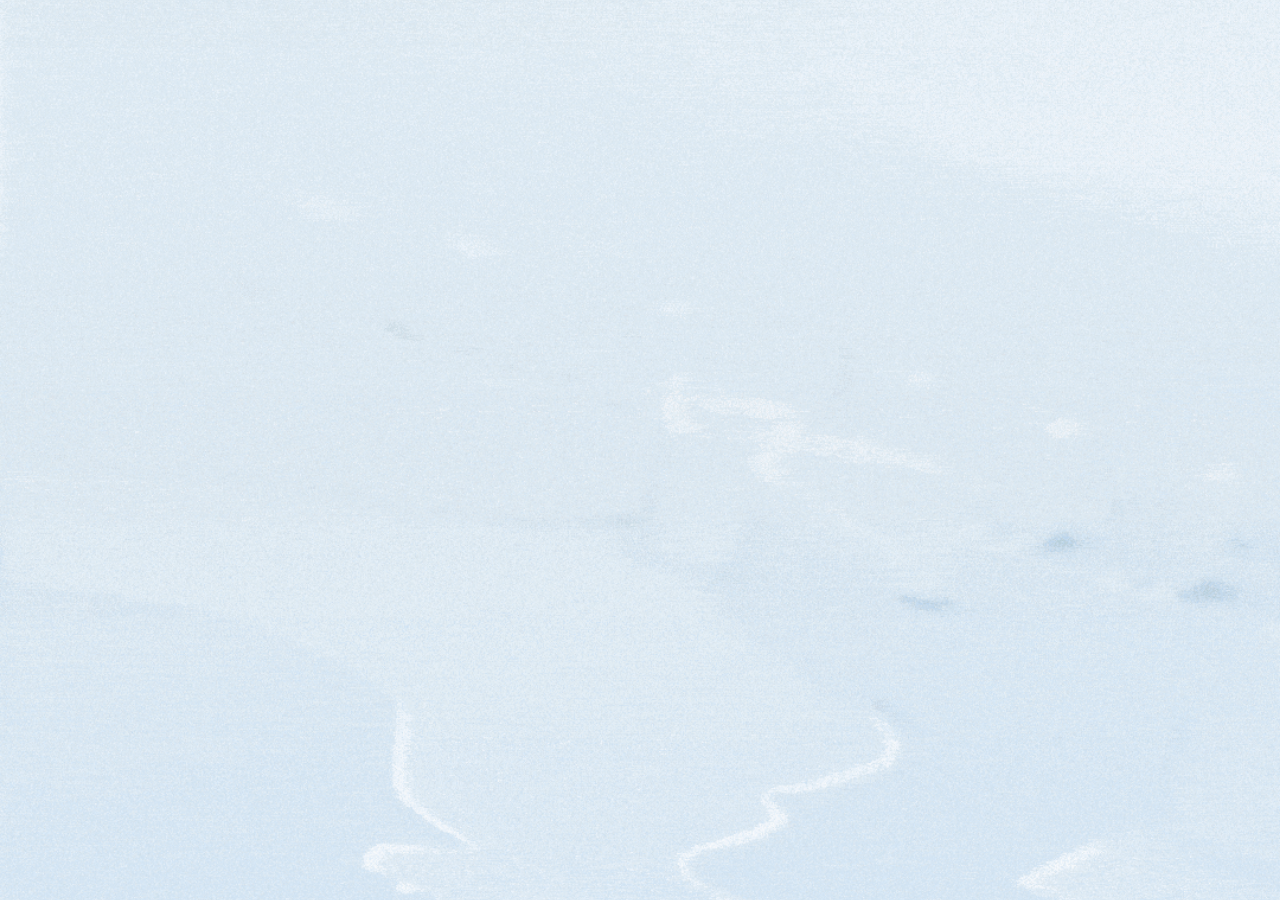
==== index.html @ f12b2bac "Add files via upload" ====
<!DOCTYPE html>
<html lang="en">
<head>
<meta property="og:title" content="Proposition Chicken">
<meta property="og:description" content="Order ahead, earn rewards, and skip the line.">
<meta property="og:image" content="https://menu-made.com/og-image.png">
<meta property="og:url" content="https://menu-made.com">
<meta property="og:type" content="website">

<meta name="twitter:card" content="summary_large_image">
<meta name="twitter:image" content="https://menu-made.com/og-image.png">
<meta charset="UTF-8">
<meta name="viewport" content="width=device-width, initial-scale=1.0">
<title>Proposition Chicken</title>

<link rel="stylesheet" href="app.css">
<script src="app.js"></script>

<style>
:root{
  --blue:#6f9faa;
  --spring:cubic-bezier(.22,1,.36,1);
}

html,body{
  margin:0;
  height:100%;
  overflow:hidden;
  background:#fff;
  font-family:-apple-system,BlinkMacSystemFont,"Segoe UI",Roboto;
}

/* SPLASH */
#splash{
  position:fixed;
  inset:0;
  z-index:999;
  background:#000;
  display:flex;
  align-items:center;
  justify-content:center;
  transition:opacity .7s ease, transform .7s ease;
}

#splash.fade{
  opacity:0;
  transform:scale(1.03);
}

.splash-gif{
  width:100%;
  height:100%;
  object-fit:cover;
}

/* APP (CENTERED) */
#app{
  width:100%;
  min-height:100vh;
  background:#fff;

  display:flex;
  justify-content:center;
  align-items:center;
}

.auth{
  width:100%;
  max-width:420px;
  padding:28px;
}

/* ROLLUP */
.stagger{
  opacity:0;
  transform:translateY(80px);
  transition:all 1s var(--spring);
}

body.show .stagger{
  opacity:1;
  transform:translateY(0);
}

.stagger:nth-child(1){transition-delay:.2s;}
.stagger:nth-child(2){transition-delay:.35s;}
.stagger:nth-child(3){transition-delay:.5s;}
.stagger:nth-child(4){transition-delay:.65s;}
.stagger:nth-child(5){transition-delay:.8s;}
.stagger:nth-child(6){transition-delay:1.05s;}

.logo{
  text-align:center;
  margin-bottom:80px;
}

.logo img{
  width:260px;
}

/* BUTTONS */
.btn{
  width:100%;
  padding:18px;
  border-radius:999px;
  font-weight:700;
  margin-top:16px;
  border:none;
  cursor:pointer;
}

.apple{background:#000;color:#fff;}
.primary{background:#6f9faa;color:#fff;}

.google{
  background:#fff;
  border:1px solid #888;
}

.link{
  text-align:center;
  margin:22px 0 12px;
  text-decoration:underline;
  cursor:pointer;
}

.row{
  display:flex;
  gap:14px;
}

.row .btn{flex:1;}

.terms{
  margin-top:30px;
}

.terms-error{
  color:red;
  display:none;
}
</style>
</head>

<body>

<!-- SPLASH -->
<div id="splash">
  <img src="PropChknVid.gif" class="splash-gif">
</div>

<!-- APP -->
<div id="app">
  <div class="auth">

    <div class="logo stagger">
      <img src="PropChkn.png">
    </div>

    <button class="btn apple stagger" onclick="go('rewards.html')"> Continue with Apple</button>
    <button class="btn google stagger" onclick="go('rewards.html')">Continue with Google</button>

    <div class="link stagger" onclick="go('guest.html')">Explore as Guest</div>

    <div class="row stagger">
      <button class="btn primary" onclick="go('rewards.html')">LOG IN</button>
      <button class="btn primary" onclick="go('rewards.html')">SIGN UP</button>
    </div>

    <div class="terms stagger">
      <input type="checkbox" id="agree"> I agree to Terms
      <div id="err" class="terms-error">please check terms</div>
    </div>

  </div>
</div>

<script>
const splash = document.getElementById('splash');

let splashDone = false;

/* ⏱ SPLASH */
setTimeout(()=>{
  splash.classList.add('fade');

  setTimeout(()=>{
    splash.style.display='none';
    document.body.style.overflow='auto';
    splashDone = true;

    setTimeout(()=>{
      document.body.classList.add('show');
    }, 120);

  }, 300);

}, 4000);

/* NAV */
function go(page){
  if(!splashDone) return;

  if(!agree.checked){
    err.style.display='block';
    return;
  }

  err.style.display='none';

  if(window.showLoader){
    showLoader(page, 1200);
  } else {
    location.href = page;
  }
}
</script>

</body>
</html>
---- app.css ----
#loader{
  position:fixed;
  inset:0;
  z-index:9999;
  display:flex;
  align-items:center;
  justify-content:center;
  opacity:0;
  pointer-events:none;
  transition:opacity .25s ease;
}

#loader{
  position:fixed;
  inset:0;
  z-index:1000;
  display:flex;
  align-items:center;
  justify-content:center;
  opacity:0;
  pointer-events:none;
  transition:opacity .25s ease;
}

#loader.active{
  opacity:1;
  pointer-events:auto;
}

.loader-inner{
  position:relative;
  width:120px;
  height:120px;
  background:var(--blue);
  border-radius:50%;
  display:flex;
  align-items:center;
  justify-content:center;
  box-shadow:
    inset 0 2px 26px #027,
    inset 0 -6px 24px #027;
}

.loader-logo{
  width:75px;
  height:75px;
  object-fit:contain;
  z-index:2;
  filter: drop-shadow(1px 1px 1px white);
}

.loader-ring{
  position:absolute;
  inset:-18px;
  border-radius:50%;
  border:6px solid transparent;
  border-top:6px solid #cf3e3e;
border-right:6px solid #cf3e3e;
  animation:spin 1s linear infinite;
}

@keyframes spin{
  from{transform:rotate(0deg);}
  to{transform:rotate(360deg);}
}

@keyframes popBounce{
  0%   { transform:scale(0.7); opacity:0; }
  60%  { transform:scale(1.08); opacity:1; }
  80%  { transform:scale(0.97); }
  100% { transform:scale(1); }
}

.loader-inner.pop{
  animation:popBounce 0.45s cubic-bezier(.34,1.56,.64,1);
}

/* NAV */
.nav{
  position:fixed;
  bottom:0;
  left:0;
  right:0;
  height:80px;
  background:#fff;
  border-top:1px solid #eee;
  display:flex;
  justify-content:space-around;
  align-items:center;
  z-index:999;
}

.nav-item{
  display:flex;
  flex-direction:column;
  align-items:center;
  font-size:11px;
  color:#8e8e93;
  cursor:pointer;
  flex:1;
}

.nav-item.active{
  color:#cf3e3e;
  font-weight:600;
}

.nav-icon{
  width:26px;
  height:26px;
  object-fit:contain;
  margin-bottom:4px;
  transition:transform .15s ease;
}

.nav-item:active .nav-icon{
  transform:scale(0.9);
}
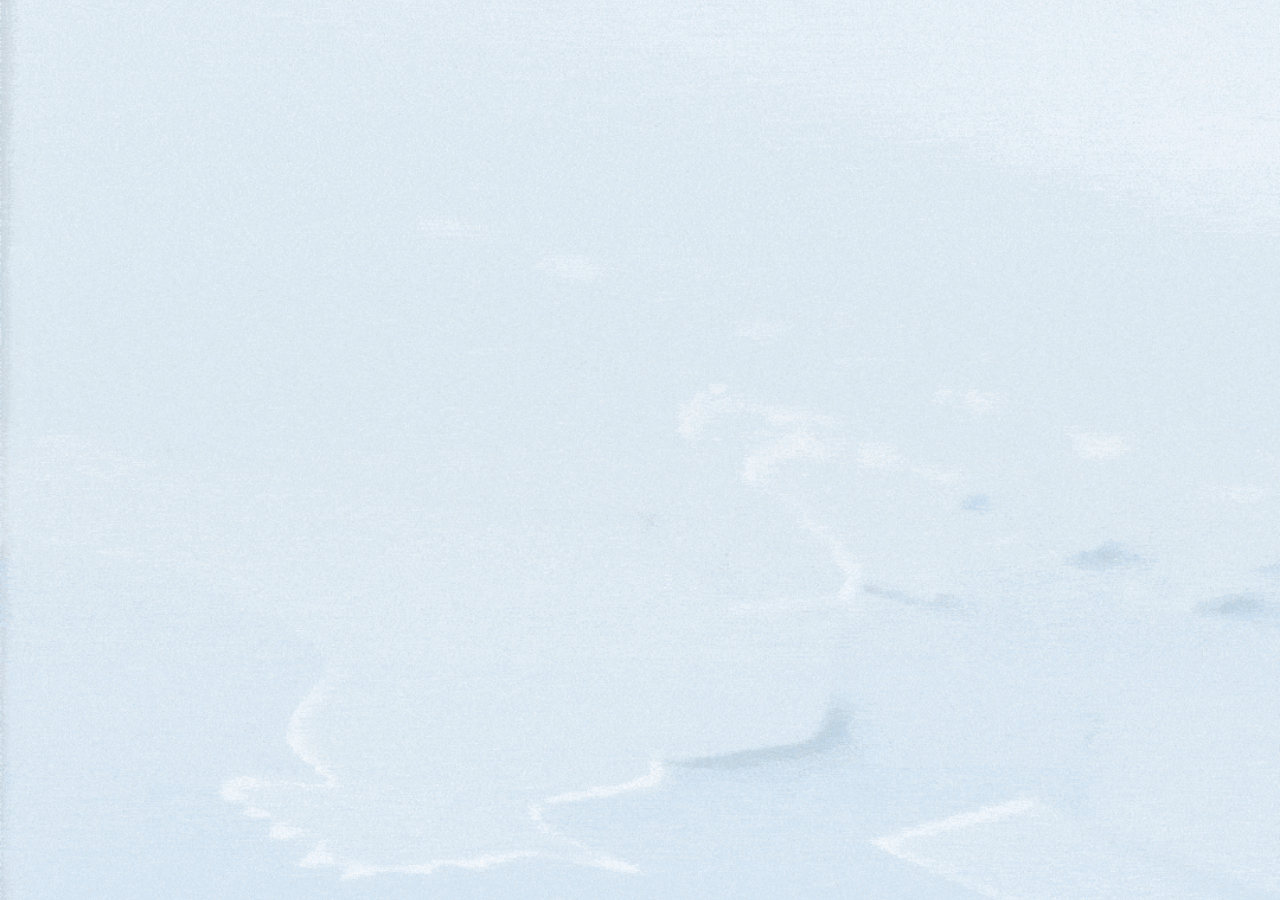
==== commit 6e9c9c8d: "Add files via upload" ====
--- a/index.html
+++ b/index.html
@@ -3,12 +3,13 @@
 <head>
 <meta property="og:title" content="Proposition Chicken">
 <meta property="og:description" content="Order ahead, earn rewards, and skip the line.">
-<meta property="og:image" content="https://menu-made.com/og-image.png">
-<meta property="og:url" content="https://menu-made.com">
+<meta property="og:image" content="https://jpbattaglia.github.io/PropChkn/og-image.png">
+<meta property="og:url" content="https://jpbattaglia.github.io/PropChkn/">
 <meta property="og:type" content="website">
 
 <meta name="twitter:card" content="summary_large_image">
-<meta name="twitter:image" content="https://menu-made.com/og-image.png">
+<meta name="twitter:image" content="https://jpbattaglia.github.io/PropChkn/og-image.png">
+
 <meta charset="UTF-8">
 <meta name="viewport" content="width=device-width, initial-scale=1.0">
 <title>Proposition Chicken</title>
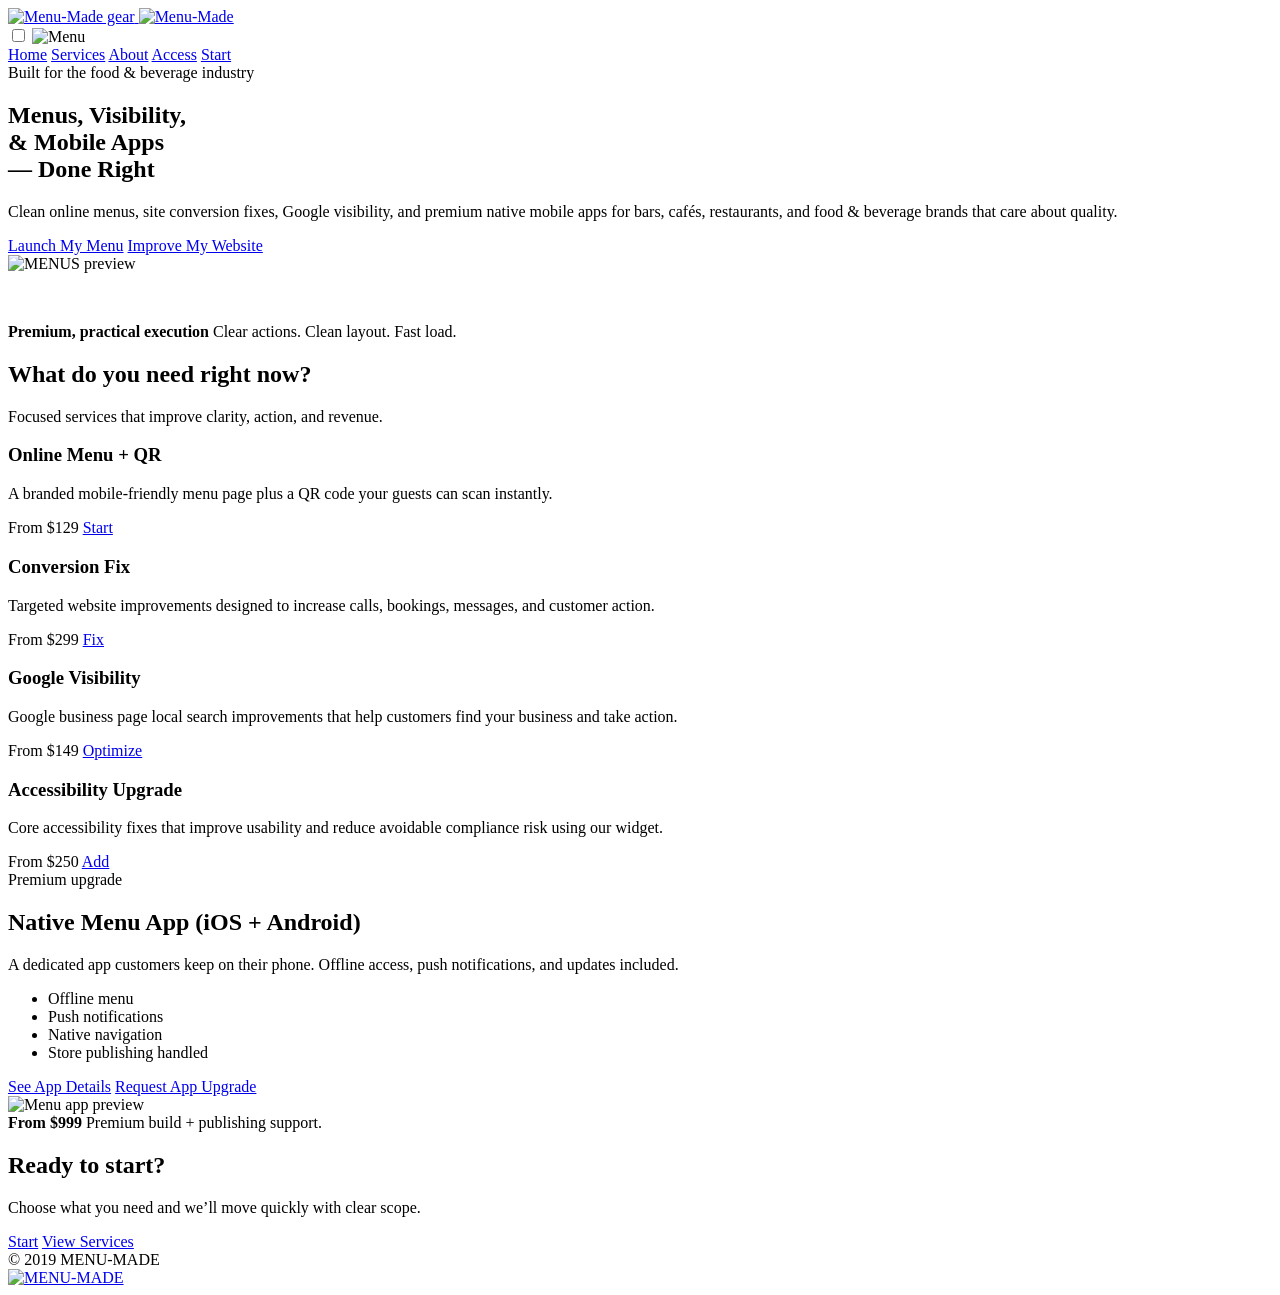
==== commit 234bf32e: "Add files via upload" ====
--- a/index.html
+++ b/index.html
@@ -1,221 +1,210 @@
 <!DOCTYPE html>
 <html lang="en">
 <head>
-<meta property="og:title" content="Proposition Chicken">
-<meta property="og:description" content="Order ahead, earn rewards, and skip the line.">
-<meta property="og:image" content="https://jpbattaglia.github.io/PropChkn/og-image.png">
-<meta property="og:url" content="https://jpbattaglia.github.io/PropChkn/">
-<meta property="og:type" content="website">
-
-<meta name="twitter:card" content="summary_large_image">
-<meta name="twitter:image" content="https://jpbattaglia.github.io/PropChkn/og-image.png">
-
-<meta charset="UTF-8">
-<meta name="viewport" content="width=device-width, initial-scale=1.0">
-<title>Proposition Chicken</title>
-
-<link rel="stylesheet" href="app.css">
-<script src="app.js"></script>
-
-<style>
-:root{
-  --blue:#6f9faa;
-  --spring:cubic-bezier(.22,1,.36,1);
-}
-
-html,body{
-  margin:0;
-  height:100%;
-  overflow:hidden;
-  background:#fff;
-  font-family:-apple-system,BlinkMacSystemFont,"Segoe UI",Roboto;
-}
-
-/* SPLASH */
-#splash{
-  position:fixed;
-  inset:0;
-  z-index:999;
-  background:#000;
-  display:flex;
-  align-items:center;
-  justify-content:center;
-  transition:opacity .7s ease, transform .7s ease;
-}
-
-#splash.fade{
-  opacity:0;
-  transform:scale(1.03);
-}
-
-.splash-gif{
-  width:100%;
-  height:100%;
-  object-fit:cover;
-}
-
-/* APP (CENTERED) */
-#app{
-  width:100%;
-  min-height:100vh;
-  background:#fff;
-
-  display:flex;
-  justify-content:center;
-  align-items:center;
-}
-
-.auth{
-  width:100%;
-  max-width:420px;
-  padding:28px;
-}
-
-/* ROLLUP */
-.stagger{
-  opacity:0;
-  transform:translateY(80px);
-  transition:all 1s var(--spring);
-}
-
-body.show .stagger{
-  opacity:1;
-  transform:translateY(0);
-}
-
-.stagger:nth-child(1){transition-delay:.2s;}
-.stagger:nth-child(2){transition-delay:.35s;}
-.stagger:nth-child(3){transition-delay:.5s;}
-.stagger:nth-child(4){transition-delay:.65s;}
-.stagger:nth-child(5){transition-delay:.8s;}
-.stagger:nth-child(6){transition-delay:1.05s;}
-
-.logo{
-  text-align:center;
-  margin-bottom:80px;
-}
-
-.logo img{
-  width:260px;
-}
-
-/* BUTTONS */
-.btn{
-  width:100%;
-  padding:18px;
-  border-radius:999px;
-  font-weight:700;
-  margin-top:16px;
-  border:none;
-  cursor:pointer;
-}
-
-.apple{background:#000;color:#fff;}
-.primary{background:#6f9faa;color:#fff;}
-
-.google{
-  background:#fff;
-  border:1px solid #888;
-}
-
-.link{
-  text-align:center;
-  margin:22px 0 12px;
-  text-decoration:underline;
-  cursor:pointer;
-}
-
-.row{
-  display:flex;
-  gap:14px;
-}
-
-.row .btn{flex:1;}
-
-.terms{
-  margin-top:30px;
-}
-
-.terms-error{
-  color:red;
-  display:none;
-}
-</style>
+  <meta charset="utf-8">
+  <meta name="viewport" content="width=device-width, initial-scale=1">
+  <title>MENU-MADE — Premium Digital Presence for Food & Beverage</title>
+  <meta name="description" content="Premium menus, visibility, and mobile apps for food & beverage businesses.">
+
+  <link rel="preconnect" href="https://fonts.googleapis.com">
+  <link rel="preconnect" href="https://fonts.gstatic.com" crossorigin>
+  <link href="https://fonts.googleapis.com/css2?family=Philosopher:wght@400;700&family=Aldrich&display=swap" rel="stylesheet">
+  
+  <link rel="icon" type="image/png" href="MENU=.png">
+  <link rel="shortcut icon" href="MENU=.png">
+  <link rel="apple-touch-icon" href="MENU=.png">
+
+  <link rel="stylesheet" href="main.css">
 </head>
 
 <body>
 
-<!-- SPLASH -->
-<div id="splash">
-  <img src="PropChknVid.gif" class="splash-gif">
-</div>
-
-<!-- APP -->
-<div id="app">
-  <div class="auth">
-
-    <div class="logo stagger">
-      <img src="PropChkn.png">
-    </div>
-
-    <button class="btn apple stagger" onclick="go('rewards.html')"> Continue with Apple</button>
-    <button class="btn google stagger" onclick="go('rewards.html')">Continue with Google</button>
-
-    <div class="link stagger" onclick="go('guest.html')">Explore as Guest</div>
-
-    <div class="row stagger">
-      <button class="btn primary" onclick="go('rewards.html')">LOG IN</button>
-      <button class="btn primary" onclick="go('rewards.html')">SIGN UP</button>
-    </div>
-
-    <div class="terms stagger">
-      <input type="checkbox" id="agree"> I agree to Terms
-      <div id="err" class="terms-error">please check terms</div>
-    </div>
-
-  </div>
-</div>
-
+<header class="header">
+  <div class="container header-inner">
+
+    <div class="brand">
+      <a class="gear-link" href="index.html" aria-label="Home">
+        <img src="MENU=.png" class="brand-mark" alt="Menu-Made gear">
+      </a>
+
+      <a class="word-link" href="about.html" aria-label="About">
+        <img src="MENU1.png" class="brand-word" alt="Menu-Made">
+      </a>
+    </div>
+
+    <input class="nav-toggle" type="checkbox" id="navToggle" aria-label="Toggle menu">
+
+    <label class="gear-burger" for="navToggle" aria-label="Open menu" role="button">
+      <img src="MENU=.png" alt="Menu">
+    </label>
+
+    <nav class="nav" aria-label="Primary">
+      <a class="active" href="index.html">Home</a>
+      <a href="services.html">Services</a>
+      <a href="about.html">About</a>
+      <a href="accessability.html">Access</a>
+      <a class="nav-cta" href="contact.html">Start</a>
+    </nav>
+
+  </div>
+</header>
+
+<section class="hero">
+  <div class="container hero-grid">
+
+    <div class="hero-copy">
+      <span class="pill">Built for the food &amp; beverage industry</span>
+      <h1>Menus, Visibility,<br>& Mobile Apps <br>— Done Right</h1>
+      <p>
+        Clean online menus, site conversion fixes, Google visibility,
+        and premium native mobile apps for bars, cafés, restaurants,
+        and food &amp; beverage brands that care about quality.
+      </p>
+
+      <div class="hero-actions">
+        <a class="btn primary" href="contact.html?service=menu">Launch My Menu</a>
+        <a class="btn ghost" href="contact.html?service=conversion">Improve My Website</a>
+      </div>
+    </div>
+
+    <div class="hero-visual">
+      <div class="media-frame">
+        <img style="margin-bottom: 50px;" src="CTAmenus.png" alt="MENUS preview" class="hero-image">
+        <div class="media-overlay">
+          <strong>Premium, practical execution</strong>
+          <span>Clear actions. Clean layout. Fast load.</span>
+        </div>
+      </div>
+    </div>
+
+  </div>
+</section>
+
+<section class="section section-image" aria-label="Services">
+  <div class="container">
+
+    <header class="section-head">
+      <h2>What do you need right now?</h2>
+      <p>Focused services that improve clarity, action, and revenue.</p>
+    </header>
+
+    <div class="cards">
+      <article class="service-card">
+        <h3>Online Menu + QR</h3>
+        <p>A branded mobile-friendly menu page plus a QR code your guests can scan instantly.</p>
+        <div class="service-bottom">
+          <span class="price">From $129</span>
+          <a class="cta-pill" href="contact.html?service=menu">Start</a>
+        </div>
+      </article>
+
+      <article class="service-card">
+        <h3>Conversion Fix</h3>
+        <p>Targeted website improvements designed to increase calls, bookings, messages, and customer action.</p>
+        <div class="service-bottom">
+          <span class="price">From $299</span>
+          <a class="cta-pill" href="contact.html?service=conversion">Fix</a>
+        </div>
+      </article>
+
+      <article class="service-card">
+        <h3>Google Visibility</h3>
+        <p>Google business page local search improvements that help customers find your business and take action.</p>
+        <div class="service-bottom">
+          <span class="price">From $149</span>
+          <a class="cta-pill" href="contact.html?service=google">Optimize</a>
+        </div>
+      </article>
+
+      <article class="service-card">
+        <h3>Accessibility Upgrade</h3>
+        <p>Core accessibility fixes that improve usability and reduce avoidable compliance risk using our widget.</p>
+        <div class="service-bottom">
+          <span class="price">From $250</span>
+          <a class="cta-pill" href="contact.html?service=google">Add</a>
+        </div>
+      </article>
+    </div>
+
+  </div>
+</section>
+
+<section class="section premium" id="premium">
+  <div class="container premium-grid">
+
+    <div class="premium-copy">
+      <span class="pill gold">Premium upgrade</span>
+      <h2>Native Menu App (iOS + Android)</h2>
+      <p>
+        A dedicated app customers keep on their phone.
+        Offline access, push notifications, and updates included.
+      </p>
+
+      <ul class="bullets">
+        <li>Offline menu</li>
+        <li>Push notifications</li>
+        <li>Native navigation</li>
+        <li>Store publishing handled</li>
+      </ul>
+
+      <div class="premium-actions hero-actions">
+        <a class="btn primary" href="services.html#app">See App Details</a>
+        <a class="btn ghost" href="contact.html?service=app">Request App Upgrade</a>
+      </div>
+    </div>
+
+    <div class="premium-media">
+      <div class="media-frame premium-frame">
+        <div class="portrait-stage">
+          <img src="MenuApp.png" alt="Menu app preview" class="premium-image">
+        </div>
+        <div class="media-overlay">
+          <strong>From $999</strong>
+          <span>Premium build + publishing support.</span>
+        </div>
+      </div>
+    </div>
+
+  </div>
+</section>
+
+<section class="section section-image" aria-label="Call to action">
+  <div class="container cta">
+    <div>
+      <h2>Ready to start?</h2>
+      <p>Choose what you need and we’ll move quickly with clear scope.</p>
+    </div>
+
+    <div class="cta-actions">
+      <a class="btn primary" href="contact.html">Start</a>
+      <a class="btn ghost" href="services.html">View Services</a>
+    </div>
+  </div>
+</section>
+
+<footer class="footer">
+  <div class="container footer-inner">
+    <div class="footer-copy">© 2019 MENU-MADE</div>
+
+    <a class="footer-logo" href="index.html">
+      <img src="MENU1.png" alt="MENU-MADE">
+    </a>
+  </div>
+</footer>
+
+<!-- ✅ PARALLAX (THIS PAGE ONLY — WORKING) -->
 <script>
-const splash = document.getElementById('splash');
-
-let splashDone = false;
-
-/* ⏱ SPLASH */
-setTimeout(()=>{
-  splash.classList.add('fade');
-
-  setTimeout(()=>{
-    splash.style.display='none';
-    document.body.style.overflow='auto';
-    splashDone = true;
-
-    setTimeout(()=>{
-      document.body.classList.add('show');
-    }, 120);
-
-  }, 300);
-
-}, 4000);
-
-/* NAV */
-function go(page){
-  if(!splashDone) return;
-
-  if(!agree.checked){
-    err.style.display='block';
-    return;
-  }
-
-  err.style.display='none';
-
-  if(window.showLoader){
-    showLoader(page, 1200);
-  } else {
-    location.href = page;
-  }
-}
+window.addEventListener('scroll', () => {
+  document.querySelectorAll('.section-image').forEach(section => {
+    const rect = section.getBoundingClientRect();
+    const offset = rect.top * -0.2;
+    section.style.backgroundPosition = `center calc(50% + ${offset}px)`;
+  });
+});
 </script>
+
+<link rel="stylesheet" href="mm-a11y-widget.css">
+<script src="mm-a11y-widget.js" defer></script>
 
 </body>
 </html>
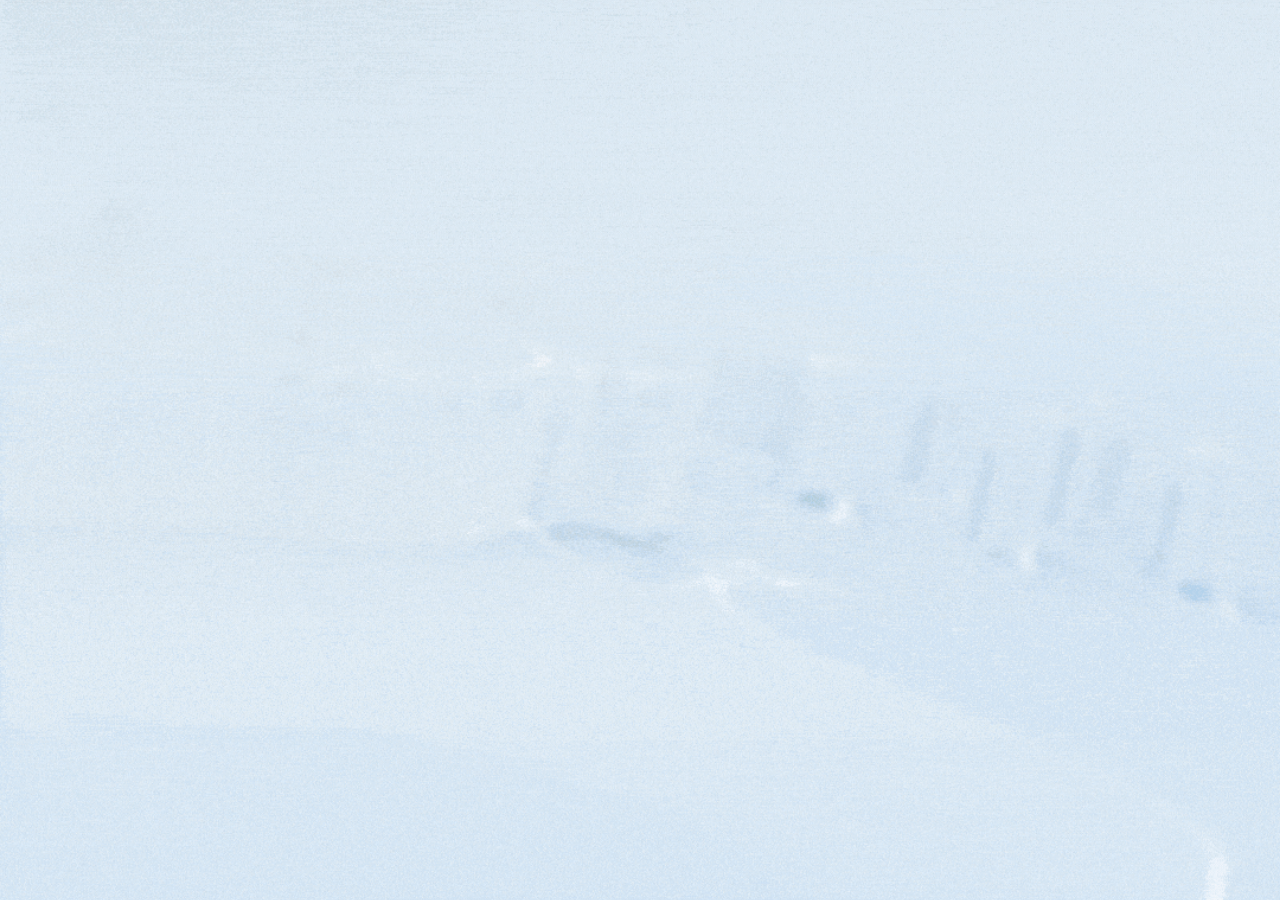
==== commit 30ff3fb6: "Add files via upload" ====
--- a/index.html
+++ b/index.html
@@ -1,210 +1,221 @@
 <!DOCTYPE html>
 <html lang="en">
 <head>
-  <meta charset="utf-8">
-  <meta name="viewport" content="width=device-width, initial-scale=1">
-  <title>MENU-MADE — Premium Digital Presence for Food & Beverage</title>
-  <meta name="description" content="Premium menus, visibility, and mobile apps for food & beverage businesses.">
-
-  <link rel="preconnect" href="https://fonts.googleapis.com">
-  <link rel="preconnect" href="https://fonts.gstatic.com" crossorigin>
-  <link href="https://fonts.googleapis.com/css2?family=Philosopher:wght@400;700&family=Aldrich&display=swap" rel="stylesheet">
-  
-  <link rel="icon" type="image/png" href="MENU=.png">
-  <link rel="shortcut icon" href="MENU=.png">
-  <link rel="apple-touch-icon" href="MENU=.png">
-
-  <link rel="stylesheet" href="main.css">
+<meta property="og:title" content="Proposition Chicken">
+<meta property="og:description" content="Order ahead, earn rewards, and skip the line.">
+<meta property="og:image" content="https://jpbattaglia.github.io/PropChkn/og-image.png">
+<meta property="og:url" content="https://jpbattaglia.github.io/PropChkn/">
+<meta property="og:type" content="website">
+
+<meta name="twitter:card" content="summary_large_image">
+<meta name="twitter:image" content="https://jpbattaglia.github.io/PropChkn/og-image.png">
+
+<meta charset="UTF-8">
+<meta name="viewport" content="width=device-width, initial-scale=1.0">
+<title>Proposition Chicken</title>
+
+<link rel="stylesheet" href="app.css">
+<script src="app.js"></script>
+
+<style>
+:root{
+  --blue:#6f9faa;
+  --spring:cubic-bezier(.22,1,.36,1);
+}
+
+html,body{
+  margin:0;
+  height:100%;
+  overflow:hidden;
+  background:#fff;
+  font-family:-apple-system,BlinkMacSystemFont,"Segoe UI",Roboto;
+}
+
+/* SPLASH */
+#splash{
+  position:fixed;
+  inset:0;
+  z-index:999;
+  background:#000;
+  display:flex;
+  align-items:center;
+  justify-content:center;
+  transition:opacity .7s ease, transform .7s ease;
+}
+
+#splash.fade{
+  opacity:0;
+  transform:scale(1.03);
+}
+
+.splash-gif{
+  width:100%;
+  height:100%;
+  object-fit:cover;
+}
+
+/* APP (CENTERED) */
+#app{
+  width:100%;
+  min-height:100vh;
+  background:#fff;
+
+  display:flex;
+  justify-content:center;
+  align-items:center;
+}
+
+.auth{
+  width:100%;
+  max-width:420px;
+  padding:28px;
+}
+
+/* ROLLUP */
+.stagger{
+  opacity:0;
+  transform:translateY(80px);
+  transition:all 1s var(--spring);
+}
+
+body.show .stagger{
+  opacity:1;
+  transform:translateY(0);
+}
+
+.stagger:nth-child(1){transition-delay:.2s;}
+.stagger:nth-child(2){transition-delay:.35s;}
+.stagger:nth-child(3){transition-delay:.5s;}
+.stagger:nth-child(4){transition-delay:.65s;}
+.stagger:nth-child(5){transition-delay:.8s;}
+.stagger:nth-child(6){transition-delay:1.05s;}
+
+.logo{
+  text-align:center;
+  margin-bottom:80px;
+}
+
+.logo img{
+  width:260px;
+}
+
+/* BUTTONS */
+.btn{
+  width:100%;
+  padding:18px;
+  border-radius:999px;
+  font-weight:700;
+  margin-top:16px;
+  border:none;
+  cursor:pointer;
+}
+
+.apple{background:#000;color:#fff;}
+.primary{background:#6f9faa;color:#fff;}
+
+.google{
+  background:#fff;
+  border:1px solid #888;
+}
+
+.link{
+  text-align:center;
+  margin:22px 0 12px;
+  text-decoration:underline;
+  cursor:pointer;
+}
+
+.row{
+  display:flex;
+  gap:14px;
+}
+
+.row .btn{flex:1;}
+
+.terms{
+  margin-top:30px;
+}
+
+.terms-error{
+  color:red;
+  display:none;
+}
+</style>
 </head>
 
 <body>
 
-<header class="header">
-  <div class="container header-inner">
-
-    <div class="brand">
-      <a class="gear-link" href="index.html" aria-label="Home">
-        <img src="MENU=.png" class="brand-mark" alt="Menu-Made gear">
-      </a>
-
-      <a class="word-link" href="about.html" aria-label="About">
-        <img src="MENU1.png" class="brand-word" alt="Menu-Made">
-      </a>
+<!-- SPLASH -->
+<div id="splash">
+  <img src="PropChknVid.gif" class="splash-gif">
+</div>
+
+<!-- APP -->
+<div id="app">
+  <div class="auth">
+
+    <div class="logo stagger">
+      <img src="PropChkn.png">
     </div>
 
-    <input class="nav-toggle" type="checkbox" id="navToggle" aria-label="Toggle menu">
-
-    <label class="gear-burger" for="navToggle" aria-label="Open menu" role="button">
-      <img src="MENU=.png" alt="Menu">
-    </label>
-
-    <nav class="nav" aria-label="Primary">
-      <a class="active" href="index.html">Home</a>
-      <a href="services.html">Services</a>
-      <a href="about.html">About</a>
-      <a href="accessability.html">Access</a>
-      <a class="nav-cta" href="contact.html">Start</a>
-    </nav>
+    <button class="btn apple stagger" onclick="go('rewards.html')"> Continue with Apple</button>
+    <button class="btn google stagger" onclick="go('rewards.html')">Continue with Google</button>
+
+    <div class="link stagger" onclick="go('guest.html')">Explore as Guest</div>
+
+    <div class="row stagger">
+      <button class="btn primary" onclick="go('rewards.html')">LOG IN</button>
+      <button class="btn primary" onclick="go('rewards.html')">SIGN UP</button>
+    </div>
+
+    <div class="terms stagger">
+      <input type="checkbox" id="agree"> I agree to Terms
+      <div id="err" class="terms-error">please check terms</div>
+    </div>
 
   </div>
-</header>
-
-<section class="hero">
-  <div class="container hero-grid">
-
-    <div class="hero-copy">
-      <span class="pill">Built for the food &amp; beverage industry</span>
-      <h1>Menus, Visibility,<br>& Mobile Apps <br>— Done Right</h1>
-      <p>
-        Clean online menus, site conversion fixes, Google visibility,
-        and premium native mobile apps for bars, cafés, restaurants,
-        and food &amp; beverage brands that care about quality.
-      </p>
-
-      <div class="hero-actions">
-        <a class="btn primary" href="contact.html?service=menu">Launch My Menu</a>
-        <a class="btn ghost" href="contact.html?service=conversion">Improve My Website</a>
-      </div>
-    </div>
-
-    <div class="hero-visual">
-      <div class="media-frame">
-        <img style="margin-bottom: 50px;" src="CTAmenus.png" alt="MENUS preview" class="hero-image">
-        <div class="media-overlay">
-          <strong>Premium, practical execution</strong>
-          <span>Clear actions. Clean layout. Fast load.</span>
-        </div>
-      </div>
-    </div>
-
-  </div>
-</section>
-
-<section class="section section-image" aria-label="Services">
-  <div class="container">
-
-    <header class="section-head">
-      <h2>What do you need right now?</h2>
-      <p>Focused services that improve clarity, action, and revenue.</p>
-    </header>
-
-    <div class="cards">
-      <article class="service-card">
-        <h3>Online Menu + QR</h3>
-        <p>A branded mobile-friendly menu page plus a QR code your guests can scan instantly.</p>
-        <div class="service-bottom">
-          <span class="price">From $129</span>
-          <a class="cta-pill" href="contact.html?service=menu">Start</a>
-        </div>
-      </article>
-
-      <article class="service-card">
-        <h3>Conversion Fix</h3>
-        <p>Targeted website improvements designed to increase calls, bookings, messages, and customer action.</p>
-        <div class="service-bottom">
-          <span class="price">From $299</span>
-          <a class="cta-pill" href="contact.html?service=conversion">Fix</a>
-        </div>
-      </article>
-
-      <article class="service-card">
-        <h3>Google Visibility</h3>
-        <p>Google business page local search improvements that help customers find your business and take action.</p>
-        <div class="service-bottom">
-          <span class="price">From $149</span>
-          <a class="cta-pill" href="contact.html?service=google">Optimize</a>
-        </div>
-      </article>
-
-      <article class="service-card">
-        <h3>Accessibility Upgrade</h3>
-        <p>Core accessibility fixes that improve usability and reduce avoidable compliance risk using our widget.</p>
-        <div class="service-bottom">
-          <span class="price">From $250</span>
-          <a class="cta-pill" href="contact.html?service=google">Add</a>
-        </div>
-      </article>
-    </div>
-
-  </div>
-</section>
-
-<section class="section premium" id="premium">
-  <div class="container premium-grid">
-
-    <div class="premium-copy">
-      <span class="pill gold">Premium upgrade</span>
-      <h2>Native Menu App (iOS + Android)</h2>
-      <p>
-        A dedicated app customers keep on their phone.
-        Offline access, push notifications, and updates included.
-      </p>
-
-      <ul class="bullets">
-        <li>Offline menu</li>
-        <li>Push notifications</li>
-        <li>Native navigation</li>
-        <li>Store publishing handled</li>
-      </ul>
-
-      <div class="premium-actions hero-actions">
-        <a class="btn primary" href="services.html#app">See App Details</a>
-        <a class="btn ghost" href="contact.html?service=app">Request App Upgrade</a>
-      </div>
-    </div>
-
-    <div class="premium-media">
-      <div class="media-frame premium-frame">
-        <div class="portrait-stage">
-          <img src="MenuApp.png" alt="Menu app preview" class="premium-image">
-        </div>
-        <div class="media-overlay">
-          <strong>From $999</strong>
-          <span>Premium build + publishing support.</span>
-        </div>
-      </div>
-    </div>
-
-  </div>
-</section>
-
-<section class="section section-image" aria-label="Call to action">
-  <div class="container cta">
-    <div>
-      <h2>Ready to start?</h2>
-      <p>Choose what you need and we’ll move quickly with clear scope.</p>
-    </div>
-
-    <div class="cta-actions">
-      <a class="btn primary" href="contact.html">Start</a>
-      <a class="btn ghost" href="services.html">View Services</a>
-    </div>
-  </div>
-</section>
-
-<footer class="footer">
-  <div class="container footer-inner">
-    <div class="footer-copy">© 2019 MENU-MADE</div>
-
-    <a class="footer-logo" href="index.html">
-      <img src="MENU1.png" alt="MENU-MADE">
-    </a>
-  </div>
-</footer>
-
-<!-- ✅ PARALLAX (THIS PAGE ONLY — WORKING) -->
+</div>
+
 <script>
-window.addEventListener('scroll', () => {
-  document.querySelectorAll('.section-image').forEach(section => {
-    const rect = section.getBoundingClientRect();
-    const offset = rect.top * -0.2;
-    section.style.backgroundPosition = `center calc(50% + ${offset}px)`;
-  });
-});
+const splash = document.getElementById('splash');
+
+let splashDone = false;
+
+/* ⏱ SPLASH */
+setTimeout(()=>{
+  splash.classList.add('fade');
+
+  setTimeout(()=>{
+    splash.style.display='none';
+    document.body.style.overflow='auto';
+    splashDone = true;
+
+    setTimeout(()=>{
+      document.body.classList.add('show');
+    }, 120);
+
+  }, 300);
+
+}, 4000);
+
+/* NAV */
+function go(page){
+  if(!splashDone) return;
+
+  if(!agree.checked){
+    err.style.display='block';
+    return;
+  }
+
+  err.style.display='none';
+
+  if(window.showLoader){
+    showLoader(page, 1200);
+  } else {
+    location.href = page;
+  }
+}
 </script>
-
-<link rel="stylesheet" href="mm-a11y-widget.css">
-<script src="mm-a11y-widget.js" defer></script>
 
 </body>
 </html>
--- a/app.css
+++ b/app.css
@@ -0,0 +1,170 @@
+#loader{
+  position:fixed;
+  inset:0;
+  z-index:9999;
+  display:flex;
+  align-items:center;
+  justify-content:center;
+  opacity:0;
+  pointer-events:none;
+  transition:opacity .25s ease;
+}
+
+#loader{
+  position:fixed;
+  inset:0;
+  z-index:1000;
+  display:flex;
+  align-items:center;
+  justify-content:center;
+  opacity:0;
+  pointer-events:none;
+  transition:opacity .25s ease;
+}
+
+#loader.active{
+  opacity:1;
+  pointer-events:auto;
+}
+
+.loader-inner{
+  position:relative;
+  width:120px;
+  height:120px;
+  background:var(--blue);
+  border-radius:50%;
+  display:flex;
+  align-items:center;
+  justify-content:center;
+  box-shadow:
+    inset 0 2px 26px #027,
+    inset 0 -6px 24px #027;
+}
+
+.loader-logo{
+  width:75px;
+  height:75px;
+  object-fit:contain;
+  z-index:2;
+  filter: drop-shadow(1px 1px 1px white);
+}
+
+.loader-ring{
+  position:absolute;
+  inset:-18px;
+  border-radius:50%;
+  border:6px solid transparent;
+  border-top:6px solid #cf3e3e;
+border-right:6px solid #cf3e3e;
+  animation:spin 1s linear infinite;
+}
+
+@keyframes spin{
+  from{transform:rotate(0deg);}
+  to{transform:rotate(360deg);}
+}
+
+@keyframes popBounce{
+  0%   { transform:scale(0.7); opacity:0; }
+  60%  { transform:scale(1.08); opacity:1; }
+  80%  { transform:scale(0.97); }
+  100% { transform:scale(1); }
+}
+
+.loader-inner.pop{
+  animation:popBounce 0.45s cubic-bezier(.34,1.56,.64,1);
+}
+
+/* NAV */
+.nav{
+  position:fixed;
+  bottom:0;
+  left:0;
+  right:0;
+  height:80px;
+  background:#fff;
+  border-top:1px solid #eee;
+  display:flex;
+  justify-content:space-around;
+  align-items:center;
+  z-index:999;
+}
+
+.nav-item{
+  display:flex;
+  flex-direction:column;
+  align-items:center;
+  font-size:11px;
+  color:#8e8e93;
+  cursor:pointer;
+  flex:1;
+}
+
+.nav-item.active{
+  color:#cf3e3e;
+  font-weight:600;
+}
+
+.nav-icon{
+  width:26px;
+  height:26px;
+  object-fit:contain;
+  margin-bottom:4px;
+  transition:transform .15s ease;
+}
+
+.nav-item:active .nav-icon{
+  transform:scale(0.9);
+}
+
+/* LOADER WRAPPER */
+#loader{
+  position:fixed;
+  inset:0;
+  display:flex;
+  align-items:center;
+  justify-content:center;
+  pointer-events:none;
+  z-index:9999;
+}
+
+/* BACKDROP (DIM + BLUR) */
+.loader-backdrop{
+  position:absolute;
+  inset:0;
+
+  background:rgba(0,0,0,0.55);
+
+  backdrop-filter: blur(10px);
+  -webkit-backdrop-filter: blur(10px);
+
+  opacity:0;
+  transition:opacity .25s ease;
+}
+
+/* ACTIVE STATE */
+#loader.active{
+  pointer-events:auto;
+}
+
+#loader.active .loader-backdrop{
+  opacity:1;
+}
+
+/* INNER (LOADER CONTENT) */
+.loader-inner{
+  position:relative;
+  z-index:2;
+
+  transform:scale(.9);
+  opacity:0;
+
+  transition:
+    transform .25s ease,
+    opacity .2s ease;
+}
+
+.loader-inner.pop{
+  transform:scale(1);
+  opacity:1;
+}
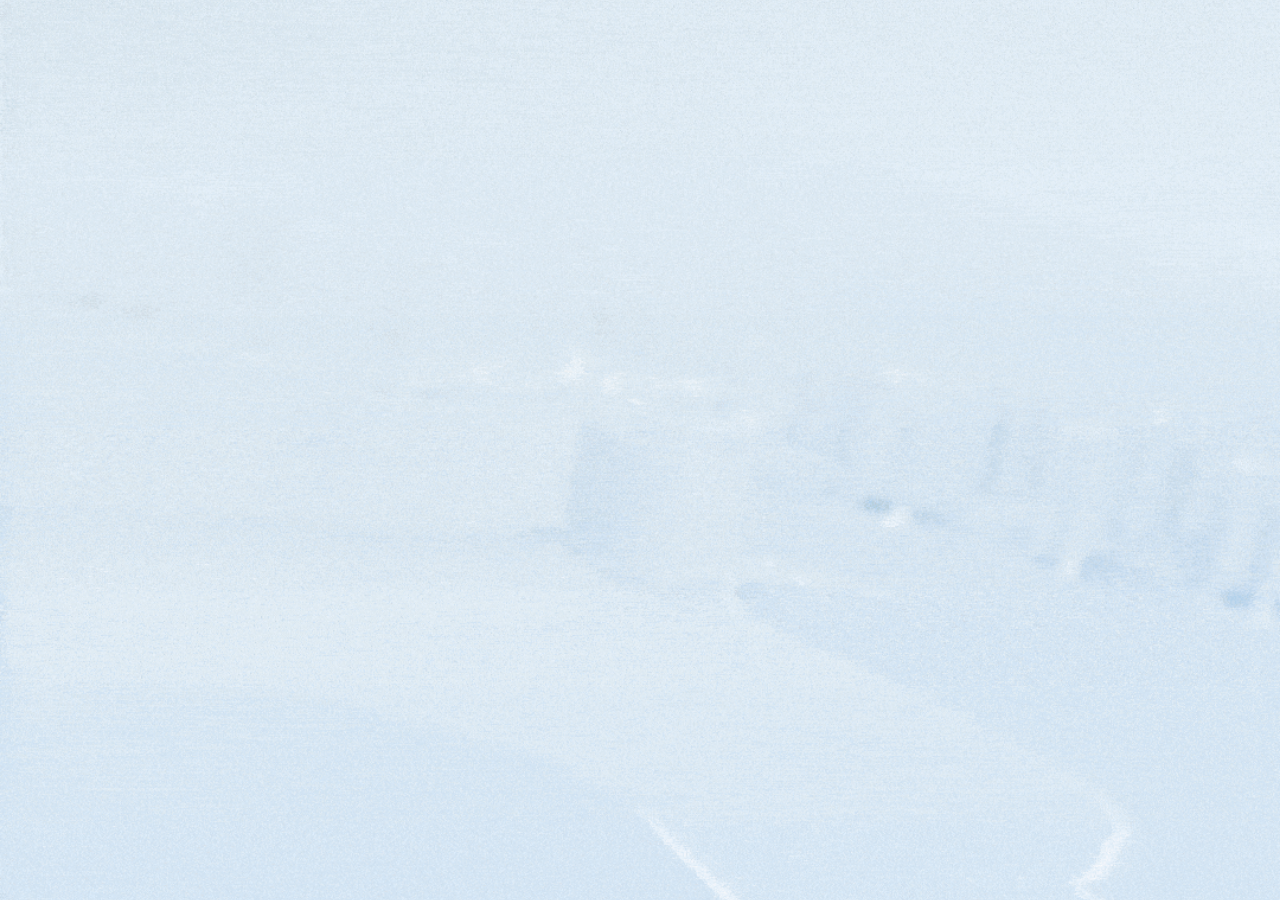
==== commit fb6c7302: "Add files via upload" ====
--- a/index.html
+++ b/index.html
@@ -59,7 +59,6 @@
   width:100%;
   min-height:100vh;
   background:#fff;
-
   display:flex;
   justify-content:center;
   align-items:center;
@@ -69,6 +68,7 @@
   width:100%;
   max-width:420px;
   padding:28px;
+  box-sizing:border-box;
 }
 
 /* ROLLUP */
@@ -97,6 +97,8 @@
 
 .logo img{
   width:260px;
+  max-width:100%;
+  height:auto;
 }
 
 /* BUTTONS */
@@ -147,7 +149,7 @@
 
 <!-- SPLASH -->
 <div id="splash">
-  <img src="PropChknVid.gif" class="splash-gif">
+  <img src="PropChknVid.gif" class="splash-gif" alt="Splash">
 </div>
 
 <!-- APP -->
@@ -155,7 +157,7 @@
   <div class="auth">
 
     <div class="logo stagger">
-      <img src="PropChkn.png">
+      <img src="PropChkn.png" alt="Proposition Chicken">
     </div>
 
     <button class="btn apple stagger" onclick="go('rewards.html')"> Continue with Apple</button>
@@ -178,19 +180,21 @@
 
 <script>
 const splash = document.getElementById('splash');
+const agree = document.getElementById('agree');
+const err = document.getElementById('err');
 
 let splashDone = false;
 
-/* ⏱ SPLASH */
-setTimeout(()=>{
+/* SPLASH */
+setTimeout(() => {
   splash.classList.add('fade');
 
-  setTimeout(()=>{
-    splash.style.display='none';
-    document.body.style.overflow='auto';
+  setTimeout(() => {
+    splash.style.display = 'none';
+    document.body.style.overflow = 'auto';
     splashDone = true;
 
-    setTimeout(()=>{
+    setTimeout(() => {
       document.body.classList.add('show');
     }, 120);
 
@@ -203,16 +207,16 @@
   if(!splashDone) return;
 
   if(!agree.checked){
-    err.style.display='block';
+    err.style.display = 'block';
     return;
   }
 
-  err.style.display='none';
+  err.style.display = 'none';
 
   if(window.showLoader){
     showLoader(page, 1200);
   } else {
-    location.href = page;
+    window.location.href = page;
   }
 }
 </script>
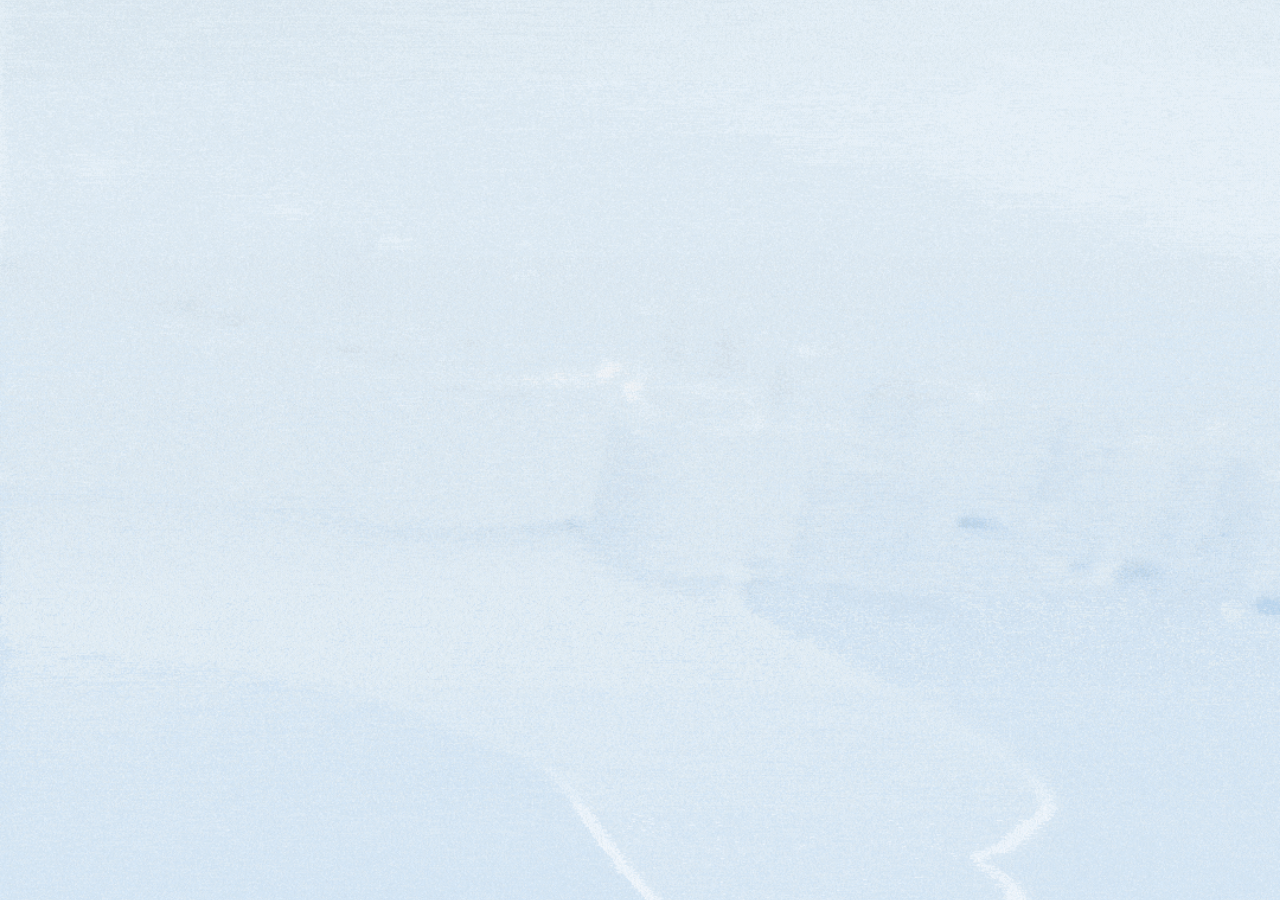
==== commit bf2bb105: "Add files via upload" ====
--- a/index.html
+++ b/index.html
@@ -31,7 +31,6 @@
   font-family:-apple-system,BlinkMacSystemFont,"Segoe UI",Roboto;
 }
 
-/* SPLASH */
 #splash{
   position:fixed;
   inset:0;
@@ -54,7 +53,6 @@
   object-fit:cover;
 }
 
-/* APP (CENTERED) */
 #app{
   width:100%;
   min-height:100vh;
@@ -71,7 +69,6 @@
   box-sizing:border-box;
 }
 
-/* ROLLUP */
 .stagger{
   opacity:0;
   transform:translateY(80px);
@@ -98,10 +95,8 @@
 .logo img{
   width:260px;
   max-width:100%;
-  height:auto;
-}
-
-/* BUTTONS */
+}
+
 .btn{
   width:100%;
   padding:18px;
@@ -147,23 +142,22 @@
 
 <body>
 
-<!-- SPLASH -->
 <div id="splash">
-  <img src="PropChknVid.gif" class="splash-gif" alt="Splash">
+  <img src="PropChknVid.gif" class="splash-gif">
 </div>
 
-<!-- APP -->
 <div id="app">
   <div class="auth">
 
     <div class="logo stagger">
-      <img src="PropChkn.png" alt="Proposition Chicken">
+      <img src="PropChkn.png">
     </div>
 
     <button class="btn apple stagger" onclick="go('rewards.html')"> Continue with Apple</button>
     <button class="btn google stagger" onclick="go('rewards.html')">Continue with Google</button>
 
-    <div class="link stagger" onclick="go('guest.html')">Explore as Guest</div>
+    <!-- ✅ CORRECT FIX -->
+    <div class="link stagger" onclick="go('rewards.html')">Explore as Guest</div>
 
     <div class="row stagger">
       <button class="btn primary" onclick="go('rewards.html')">LOG IN</button>
@@ -185,16 +179,15 @@
 
 let splashDone = false;
 
-/* SPLASH */
-setTimeout(() => {
+setTimeout(()=>{
   splash.classList.add('fade');
 
-  setTimeout(() => {
-    splash.style.display = 'none';
-    document.body.style.overflow = 'auto';
+  setTimeout(()=>{
+    splash.style.display='none';
+    document.body.style.overflow='auto';
     splashDone = true;
 
-    setTimeout(() => {
+    setTimeout(()=>{
       document.body.classList.add('show');
     }, 120);
 
@@ -202,21 +195,20 @@
 
 }, 4000);
 
-/* NAV */
 function go(page){
   if(!splashDone) return;
 
   if(!agree.checked){
-    err.style.display = 'block';
+    err.style.display='block';
     return;
   }
 
-  err.style.display = 'none';
+  err.style.display='none';
 
   if(window.showLoader){
     showLoader(page, 1200);
   } else {
-    window.location.href = page;
+    location.href = page;
   }
 }
 </script>
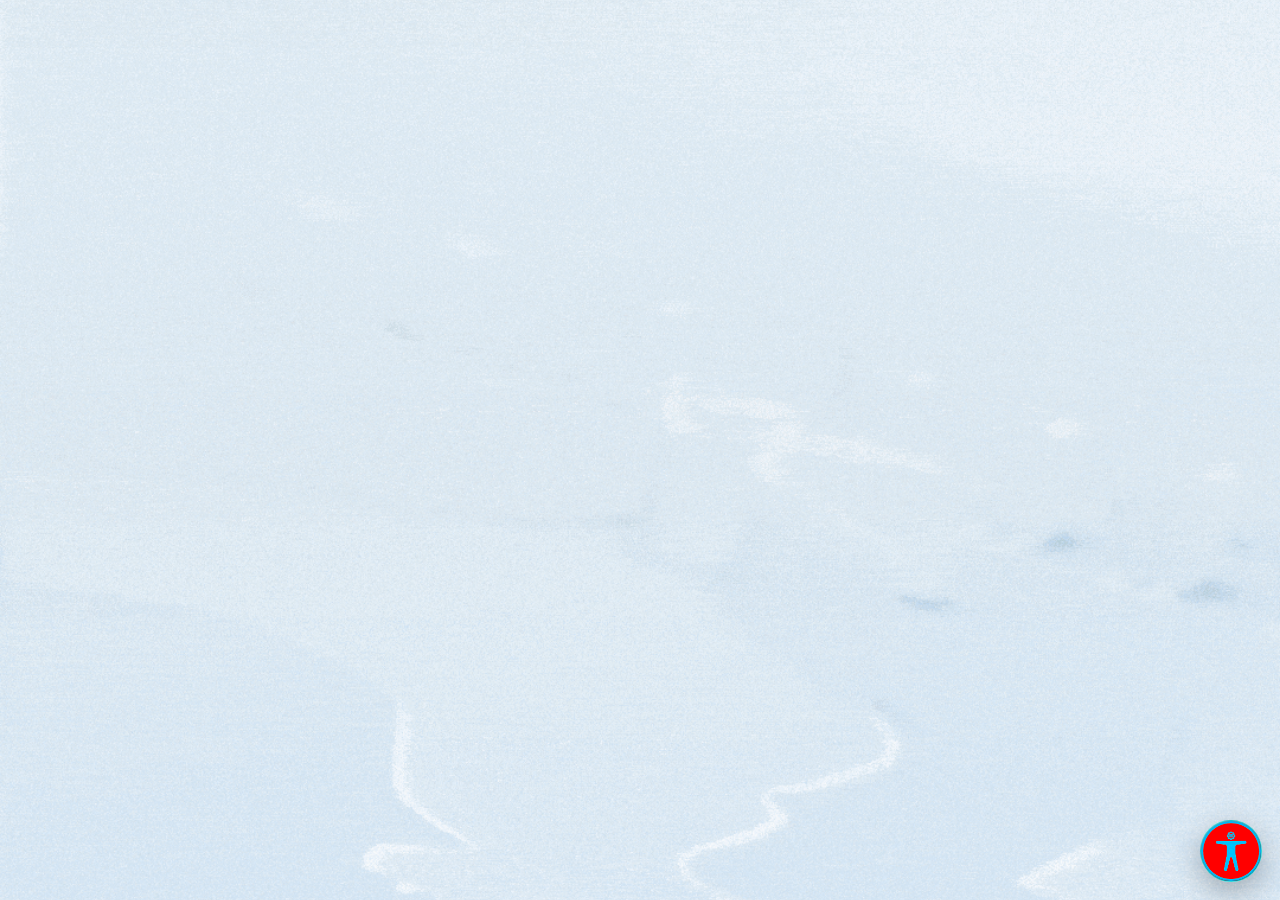
==== commit 8538dd51: "Add files via upload" ====
--- a/index.html
+++ b/index.html
@@ -1,6 +1,13 @@
 <!DOCTYPE html>
 <html lang="en">
 <head>
+
+<link rel="stylesheet" href="mm-a11y.css">
+<script>
+window.MM_A11Y_ICON_SRC = "PropChkn2.png";
+</script>
+<script src="mm-a11y.js"></script>
+
 <meta property="og:title" content="Proposition Chicken">
 <meta property="og:description" content="Order ahead, earn rewards, and skip the line.">
 <meta property="og:image" content="https://jpbattaglia.github.io/PropChkn/og-image.png">
--- a/mm-a11y.css
+++ b/mm-a11y.css
@@ -0,0 +1,412 @@
+/* Menu-Made Accessibility Widget (portable) — PRODUCTION BUILD */
+:root{
+  --mm-a11y-user-text-color: "";
+  --mm-a11y-user-title-color: "";
+  --mm-a11y-user-bg-color: "";
+}
+
+.mm-a11y-launcher{
+  position: fixed;
+  right: 18px;
+  bottom: 18px;
+  z-index: 2147483000;
+  width: 62px;
+  height: 62px;
+  border: 1px solid rgba(0,255,255,0.7);
+  border-radius: 999px;
+  background: linear-gradient(145deg, rgba(130, 0, 0, 0.4), rgba(35, 0, 0, 0.92));
+  box-shadow: 0 10px 30px rgba(0,0,0,0.28);
+  padding: 0;
+  cursor: pointer;
+}
+
+.mm-a11y-launcher-img{
+  width: 100%;
+  height: 100%;
+  object-fit: cover;
+  border-radius: 999px;
+  display: block;
+}
+
+.mm-a11y-panel{
+  position: fixed;
+  right: 18px;
+  bottom: 92px;
+  width: min(420px, calc(100vw - 24px));
+  max-height: min(80vh, 860px);
+  overflow: auto;
+  z-index: 2147483000;
+  border-radius: 20px;
+  background: rgba(26, 9, 4, 0.98);
+  border: 1px solid rgba(0,255,255,0.18);
+  box-shadow: 0 20px 60px rgba(0,0,0,0.35);
+  color: #fff;
+  font-family: Inter, Arial, sans-serif;
+}
+
+.mm-a11y-panel[aria-hidden="true"]{
+  display: none;
+}
+
+.mm-a11y-panel[aria-hidden="false"]{
+  display: block;
+}
+
+.mm-a11y-head{
+  position: sticky;
+  top: 0;
+  z-index: 1;
+  display: flex;
+  gap: 12px;
+  justify-content: space-between;
+  align-items: flex-start;
+  padding: 14px 14px 10px !important;
+  background: rgba(28, 9, 4, 0.98);
+  border-bottom: 1px solid rgba(78, 9, 9, 0.06);
+}
+
+.mm-a11y-title{
+  margin: 0;
+  font-size: 17px !important;
+  font-weight: 700;
+  color: #fff;
+}
+
+.mm-a11y-sub{
+  margin: 6px 0 0 0 !important;
+  font-size: 12px !important;
+  line-height: 1.35 !important;
+  color: rgba(255,255,255,0.78);
+}
+
+.mm-a11y-close{
+  min-width: 66px;
+  min-height: 38px;
+  border-radius: 12px;
+  border: 1px solid rgba(0, 255, 255, 0.795);
+  background: #ff0000;
+  color: #fff;
+  cursor: pointer;
+}
+
+.mm-a11y-body{
+  padding: 12px 14px 14px !important;
+}
+
+.mm-a11y-section{
+  margin-bottom: 10px !important;
+  padding: 10px !important;
+  border-radius: 16px !important;
+  background: var(--nav-bg, #530e00) !important;
+  border: 1px solid rgba(118, 2, 2, 0.08);
+}
+
+.mm-a11y-section-title{
+  margin: 0 0 8px !important;
+  font-size: 14px !important;
+  font-weight: 700;
+  color: #fff;
+}
+
+.mm-a11y-grid{
+  display: grid;
+  grid-template-columns: repeat(2, minmax(0,1fr));
+  gap: 8px !important;
+}
+
+.mm-a11y-grid-4{
+  grid-template-columns: repeat(4, minmax(0,1fr));
+  gap: 8px !important;
+  margin: 8px 0 10px 0;
+}
+
+.mm-a11y-align-row{
+  display: grid;
+  grid-template-columns: repeat(3, minmax(0,1fr));
+  gap: 8px !important;
+  margin-top: 10px !important;
+}
+
+.mm-a11y-btn,
+.mm-a11y-step{
+  min-height: 44px !important;
+  padding: 10px 8px !important;
+  border-radius: 12px !important;
+  font-size: 12px !important;
+  border: 1px solid rgba(0,255,255,0.7);
+  background: linear-gradient(145deg, rgba(255, 61, 43, 0.4), rgba(70, 0, 0, 0.9)) !important;
+  color: #fff;
+  cursor: pointer;
+}
+
+.mm-a11y-btn[aria-pressed="true"],
+.mm-a11y-swatch[aria-pressed="true"]{
+  outline: 2px solid rgba(0,255,255,0.65);
+  outline-offset: 1px;
+}
+
+.mm-a11y-pill-btn{
+  min-height: 38px !important;
+  padding: 8px 10px !important;
+}
+
+.mm-a11y-wide{
+  grid-column: 1 / -1;
+}
+
+.mm-a11y-slider-row{
+  margin-bottom: 8px !important;
+  padding: 10px !important;
+  border-radius: 12px !important;
+  background: rgba(255,255,255,0.03);
+  border: 1px solid rgba(255,255,255,0.06);
+}
+
+.mm-a11y-slider-label{
+  margin-bottom: 8px !important;
+  font-size: 12px !important;
+  color: #fff;
+}
+
+.mm-a11y-slider-controls{
+  display: grid;
+  grid-template-columns: 36px 1fr 36px !important;
+  gap: 8px !important;
+  align-items: center;
+}
+
+.mm-a11y-step{
+  width: 32px !important;
+  height: 32px !important;
+  min-height: 32px !important;
+  border-radius: 999px !important;
+  font-size: 18px !important;
+  padding: 0 !important;
+}
+
+.mm-a11y-step-value{
+  min-height: 36px !important;
+  font-size: 12px !important;
+  border-radius: 10px;
+  background: rgba(255,255,255,0.04);
+  display: flex;
+  align-items: center;
+  justify-content: center;
+  color: #fff;
+}
+
+.mm-a11y-color-row{
+  margin-top: 8px !important;
+  padding: 10px !important;
+  border-radius: 12px !important;
+  background: rgba(255,255,255,0.03);
+  border: 1px solid rgba(255,255,255,0.06);
+}
+
+.mm-a11y-color-label{
+  margin-bottom: 8px !important;
+  font-size: 12px !important;
+  color: #fff;
+}
+
+.mm-a11y-swatches{
+  display: flex;
+  flex-wrap: wrap;
+  gap: 8px !important;
+}
+
+.mm-a11y-swatch{
+  width: 24px !important;
+  height: 24px !important;
+  border-radius: 999px;
+  border: 1px solid rgba(255,255,255,0.18);
+  cursor: pointer;
+  padding: 0;
+}
+
+.mm-a11y-swatch-blue{ background:#0b7ac5; }
+.mm-a11y-swatch-purple{ background:#7c4dff; }
+.mm-a11y-swatch-red{ background:#d93025; }
+.mm-a11y-swatch-orange{ background:#ef6c00; }
+.mm-a11y-swatch-teal{ background:#00897b; }
+.mm-a11y-swatch-green{ background:#2e7d32; }
+.mm-a11y-swatch-white{ background:#ffffff; }
+.mm-a11y-swatch-black{ background:#000000; }
+
+.mm-a11y-cancel{
+  margin-top: 8px !important;
+  font-size: 11px !important;
+  background: transparent;
+  border: 0;
+  color: rgba(255,255,255,0.72);
+  cursor: pointer;
+  padding: 0;
+}
+
+.mm-a11y-footer{
+  margin-top: 10px !important;
+  font-size: 11.5px !important;
+  line-height: 1.35 !important;
+  color: rgba(255,255,255,0.8);
+}
+
+.mm-a11y-guide{
+  position: fixed;
+  left: 0;
+  width: 100vw;
+  height: 34px;
+  pointer-events: none;
+  z-index: 2147482999;
+  display: none;
+  background: linear-gradient(180deg, rgba(255, 0, 0, 0.12), rgba(255, 0, 0, 0.24), rgba(0,255,255,0.12));
+  border-top: 1px solid rgba(255,255,255,0.2);
+  border-bottom: 1px solid rgba(255,255,255,0.2);
+}
+
+html[data-mm-a11y-guide="1"] .mm-a11y-guide{
+  display: block;
+}
+
+/* Portable page-level adjustments */
+html[data-mm-a11y-text="1"] body{ font-size: 110% !important; }
+html[data-mm-a11y-text="2"] body{ font-size: 125% !important; }
+html[data-mm-a11y-text="3"] body{ font-size: 150% !important; }
+
+html[data-mm-a11y-content-scale="1"] body{ zoom: 1.05; }
+html[data-mm-a11y-content-scale="2"] body{ zoom: 1.10; }
+html[data-mm-a11y-content-scale="3"] body{ zoom: 1.15; }
+
+html[data-mm-a11y-line-height="1"] body{ line-height: 1.5 !important; }
+html[data-mm-a11y-line-height="2"] body{ line-height: 1.75 !important; }
+html[data-mm-a11y-line-height="3"] body{ line-height: 2 !important; }
+
+html[data-mm-a11y-letter-spacing="1"] body{ letter-spacing: 0.02em !important; }
+html[data-mm-a11y-letter-spacing="2"] body{ letter-spacing: 0.04em !important; }
+html[data-mm-a11y-letter-spacing="3"] body{ letter-spacing: 0.06em !important; }
+
+html[data-mm-a11y-underline="1"] a{
+  text-decoration: underline !important;
+  text-decoration-thickness: 2px !important;
+  text-underline-offset: 3px !important;
+}
+
+html[data-mm-a11y-highlight-links="1"] a{
+  background: rgba(0,255,255,0.18) !important;
+  color: #00ffff !important;
+  border-radius: 4px !important;
+  padding: 1px 3px !important;
+}
+
+html[data-mm-a11y-highlight-links="1"][data-mm-a11y-underline="1"] a{
+  text-decoration: underline !important;
+}
+
+html[data-mm-a11y-reduce-motion="1"] *,
+html[data-mm-a11y-reduce-motion="1"] *::before,
+html[data-mm-a11y-reduce-motion="1"] *::after{
+  animation: none !important;
+  transition: none !important;
+  scroll-behavior: auto !important;
+}
+
+html[data-mm-a11y-grayscale="1"]{
+  filter: grayscale(1);
+}
+
+html[data-mm-a11y-readable-font="1"] body,
+html[data-mm-a11y-readable-font="1"] button,
+html[data-mm-a11y-readable-font="1"] input,
+html[data-mm-a11y-readable-font="1"] textarea,
+html[data-mm-a11y-readable-font="1"] select{
+  font-family: Arial, Helvetica, sans-serif !important;
+}
+
+html[data-mm-a11y-highlight-titles="1"] h1,
+html[data-mm-a11y-highlight-titles="1"] h2,
+html[data-mm-a11y-highlight-titles="1"] h3,
+html[data-mm-a11y-highlight-titles="1"] h4,
+html[data-mm-a11y-highlight-titles="1"] h5,
+html[data-mm-a11y-highlight-titles="1"] h6{
+  outline: 2px solid rgba(0,255,255,0.35) !important;
+  outline-offset: 2px !important;
+}
+
+html[data-mm-a11y-focus="1"] :focus,
+html[data-mm-a11y-focus="1"] :focus-visible{
+  outline: 3px solid #00ffff !important;
+  outline-offset: 3px !important;
+}
+
+html[data-mm-a11y-hide-images="1"] img,
+html[data-mm-a11y-hide-images="1"] picture,
+html[data-mm-a11y-hide-images="1"] svg:not(.mm-a11y-launcher-img),
+html[data-mm-a11y-hide-images="1"] video{
+  visibility: hidden !important;
+}
+
+html[data-mm-a11y-align="left"] body{ text-align:left !important; }
+html[data-mm-a11y-align="center"] body{ text-align:center !important; }
+html[data-mm-a11y-align="right"] body{ text-align:right !important; }
+
+html[data-mm-a11y-contrast="dark"]{
+  filter: contrast(1.2) brightness(0.9);
+}
+html[data-mm-a11y-contrast="light"]{
+  filter: contrast(1.05) brightness(1.08);
+}
+html[data-mm-a11y-contrast="high"]{
+  filter: contrast(1.35) brightness(1.02);
+}
+
+html[data-mm-a11y-saturation="low"]{
+  filter: saturate(0.65);
+}
+html[data-mm-a11y-saturation="high"]{
+  filter: saturate(1.35);
+}
+html[data-mm-a11y-saturation="mono"]{
+  filter: grayscale(1);
+}
+
+html[data-mm-a11y-has-text-color="1"] body,
+html[data-mm-a11y-has-text-color="1"] body *:not(svg):not(svg *){
+  color: var(--mm-a11y-user-text-color) !important;
+}
+
+html[data-mm-a11y-has-title-color="1"] h1,
+html[data-mm-a11y-has-title-color="1"] h2,
+html[data-mm-a11y-has-title-color="1"] h3,
+html[data-mm-a11y-has-title-color="1"] h4,
+html[data-mm-a11y-has-title-color="1"] h5,
+html[data-mm-a11y-has-title-color="1"] h6,
+html[data-mm-a11y-has-title-color="1"] [role="heading"]{
+  color: var(--mm-a11y-user-title-color) !important;
+}
+
+html[data-mm-a11y-has-text-color="1"] svg,
+html[data-mm-a11y-has-text-color="1"] svg *{
+  fill: var(--mm-a11y-user-text-color) !important;
+  stroke: var(--mm-a11y-user-text-color) !important;
+}
+
+html[data-mm-a11y-has-bg-color="1"] body{
+  background: var(--mm-a11y-user-bg-color) !important;
+}
+
+@media (max-width: 640px){
+  .mm-a11y-panel{
+    right: 12px;
+    left: 12px;
+    width: auto;
+    bottom: 86px;
+  }
+  .mm-a11y-launcher{
+    right: 12px;
+    bottom: 75px;
+    width: 50px;
+    height: 50px;
+  }
+  .mm-a11y-grid-4{
+    grid-template-columns: repeat(2, minmax(0,1fr));
+  }
+}
--- a/app.css
+++ b/app.css
@@ -167,4 +167,4 @@
 .loader-inner.pop{
   transform:scale(1);
   opacity:1;
-}+}
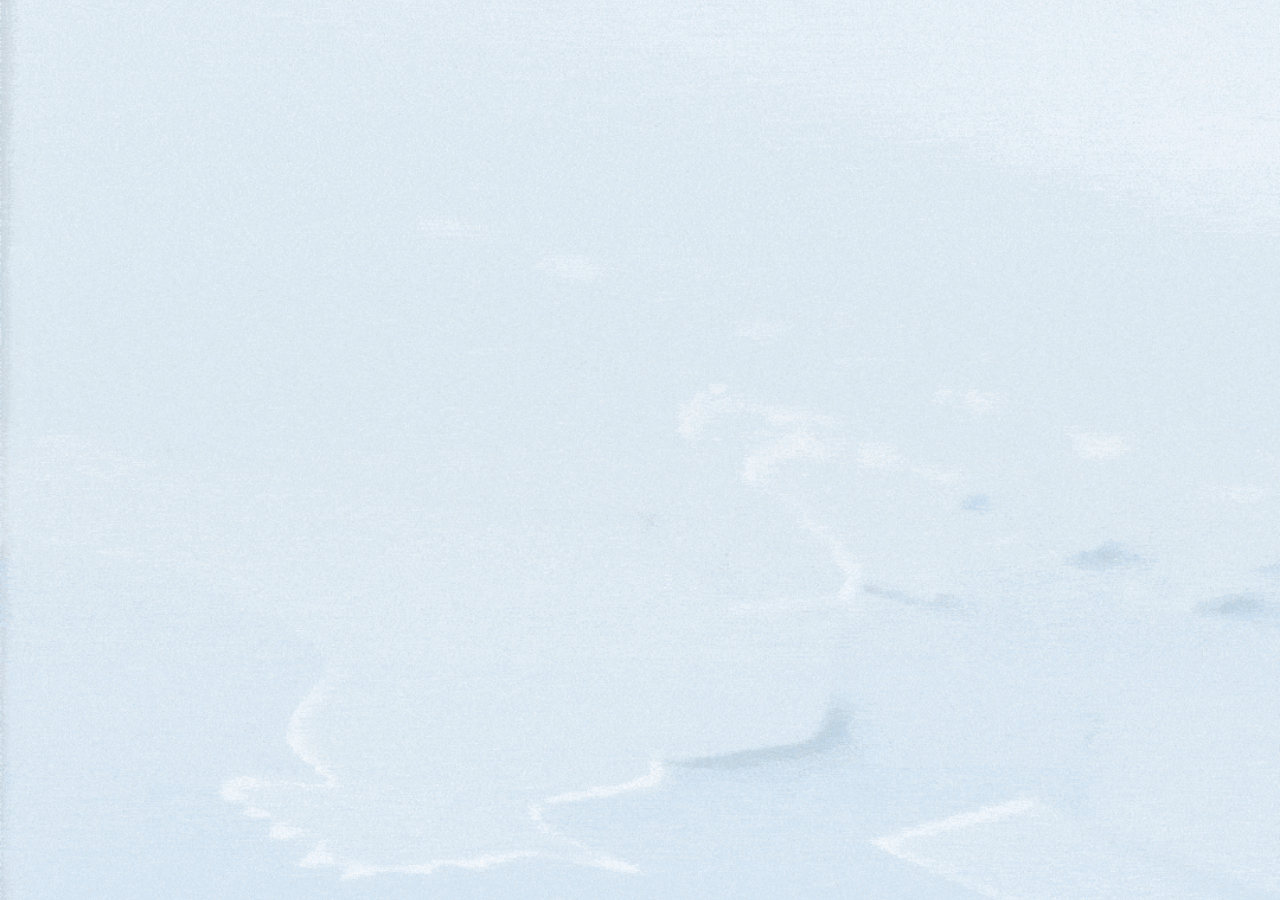
==== commit 810187be: "Add files via upload" ====
--- a/index.html
+++ b/index.html
@@ -3,10 +3,12 @@
 <head>
 
 <link rel="stylesheet" href="mm-a11y.css">
+
 <script>
-window.MM_A11Y_ICON_SRC = "PropChkn2.png";
+window.MM_INDEX_EMBED_WIDGET = true;
+window.MM_A11Y_ICON_SRC = "BrainardIconRuby.png";
+window.MM_A11Y_CSS_HREF = "mm-a11y.css";
 </script>
-<script src="mm-a11y.js"></script>
 
 <meta property="og:title" content="Proposition Chicken">
 <meta property="og:description" content="Order ahead, earn rewards, and skip the line.">
@@ -38,6 +40,7 @@
   font-family:-apple-system,BlinkMacSystemFont,"Segoe UI",Roboto;
 }
 
+/* SPLASH */
 #splash{
   position:fixed;
   inset:0;
@@ -60,6 +63,7 @@
   object-fit:cover;
 }
 
+/* APP */
 #app{
   width:100%;
   min-height:100vh;
@@ -69,13 +73,76 @@
   align-items:center;
 }
 
+/* LOGIN CARD */
 .auth{
   width:100%;
   max-width:420px;
   padding:28px;
   box-sizing:border-box;
-}
-
+  position:relative;
+}
+
+/* HARD HIDE UNTIL READY */
+body.index-page.pre-reveal #mmA11yLauncher,
+body.index-page.pre-reveal #mmA11yPanel{
+  display:none !important;
+}
+
+/* WIDGET EMBEDDED IN LOGIN STACK */
+.auth #mmA11yLauncher{
+  position:absolute !important;
+  z-index:50 !important;
+  right:-70px !important;
+  bottom:10px !important;
+  box-shadow:
+    0 0 18px rgba(207,62,62,0.35),
+    0 0 28px rgba(0,120,255,0.25);
+
+  opacity:0 !important;
+  visibility:hidden !important;
+  pointer-events:none !important;
+  transform:translateY(80px) scale(.9) !important;
+  transition:
+    opacity 1s var(--spring),
+    transform 1s var(--spring),
+    visibility 0s linear 1s !important;
+  transition-delay:.65s, .65s, 1.65s !important;
+}
+
+body.index-page.show.widget-mounted .auth #mmA11yLauncher{
+  opacity:1 !important;
+  visibility:visible !important;
+  pointer-events:auto !important;
+  transform:translateY(0) scale(.95) !important;
+}
+
+.auth #mmA11yPanel{
+  position:absolute !important;
+  z-index:49 !important;
+  right:-20px !important;
+  bottom:84px !important;
+  width:min(420px, calc(100vw - 24px)) !important;
+  max-height:min(72vh, 620px) !important;
+
+  opacity:0 !important;
+  visibility:hidden !important;
+  pointer-events:none !important;
+  transform:translateY(10px) scale(.98) !important;
+  transition:opacity .25s ease, transform .25s ease, visibility 0s linear .25s !important;
+}
+
+body.index-page.show.widget-mounted .auth #mmA11yPanel[aria-hidden="false"]{
+  opacity:1 !important;
+  visibility:visible !important;
+  pointer-events:auto !important;
+  transform:translateY(0) scale(1) !important;
+}
+
+body.index-page.widget-mounted .auth #mmA11yPanel[aria-hidden="true"]{
+  display:none !important;
+}
+
+/* ANIMATION */
 .stagger{
   opacity:0;
   transform:translateY(80px);
@@ -95,6 +162,10 @@
 .stagger:nth-child(6){transition-delay:1.05s;}
 
 .logo{
+  width:100%;
+  display:flex;
+  justify-content:center;
+  align-items:center;
   text-align:center;
   margin-bottom:80px;
 }
@@ -102,6 +173,8 @@
 .logo img{
   width:260px;
   max-width:100%;
+  display:block;
+  margin:0 auto;
 }
 
 .btn{
@@ -144,17 +217,64 @@
   color:red;
   display:none;
 }
+
+/* MOBILE FIT */
+@media (max-width: 640px){
+  .auth{
+    max-width:100%;
+    padding:20px 16px 28px;
+  }
+
+  .logo{
+    margin-bottom:56px;
+  }
+
+  .logo img{
+    width:220px;
+  }
+
+  .auth #mmA11yLauncher{
+    right:8px !important;
+    bottom:-4px !important;
+  }
+
+  .auth #mmA11yPanel{
+    left:8px !important;
+    right:8px !important;
+    width:auto !important;
+    bottom:74px !important;
+    max-height:calc(100vh - 140px) !important;
+  }
+}
+
+@media (max-width: 420px){
+  .auth{
+    padding:18px 12px 24px;
+  }
+
+  .auth #mmA11yLauncher{
+    right:4px !important;
+    bottom:-6px !important;
+  }
+
+  .auth #mmA11yPanel{
+    left:4px !important;
+    right:4px !important;
+    bottom:72px !important;
+    max-height:calc(100vh - 128px) !important;
+  }
+}
 </style>
 </head>
 
-<body>
+<body class="index-page pre-reveal">
 
 <div id="splash">
   <img src="PropChknVid.gif" class="splash-gif">
 </div>
 
 <div id="app">
-  <div class="auth">
+  <div class="auth" id="authCard">
 
     <div class="logo stagger">
       <img src="PropChkn.png">
@@ -163,7 +283,6 @@
     <button class="btn apple stagger" onclick="go('rewards.html')"> Continue with Apple</button>
     <button class="btn google stagger" onclick="go('rewards.html')">Continue with Google</button>
 
-    <!-- ✅ CORRECT FIX -->
     <div class="link stagger" onclick="go('rewards.html')">Explore as Guest</div>
 
     <div class="row stagger">
@@ -183,21 +302,120 @@
 const splash = document.getElementById('splash');
 const agree = document.getElementById('agree');
 const err = document.getElementById('err');
+const authCard = document.getElementById('authCard');
 
 let splashDone = false;
 
-setTimeout(()=>{
+function getLauncher(){
+  return document.getElementById('mmA11yLauncher');
+}
+
+function getPanel(){
+  return document.getElementById('mmA11yPanel');
+}
+
+function forceLoadWidget(){
+  if (getLauncher() && getPanel()) return;
+
+  window.MenuMadeAccessibilityWidgetLoaded = false;
+
+  const existing =
+    document.querySelector('script[data-mm-a11y="1"]') ||
+    document.querySelector('script[data-index-widget="1"]');
+
+  if (existing) return;
+
+  const script = document.createElement('script');
+  script.src = 'mm-a11y.js';
+  script.defer = true;
+  script.setAttribute('data-index-widget', '1');
+  document.body.appendChild(script);
+}
+
+function mountWidgetIntoAuth(){
+  const launcher = getLauncher();
+  const panel = getPanel();
+
+  if (!launcher || !panel) return false;
+
+  if (launcher.parentElement !== authCard) {
+    authCard.appendChild(launcher);
+  }
+
+  if (panel.parentElement !== authCard) {
+    authCard.appendChild(panel);
+  }
+
+  launcher.style.display = '';
+  launcher.style.right = '';
+  launcher.style.bottom = '';
+  launcher.style.opacity = '';
+  launcher.style.visibility = '';
+  launcher.style.pointerEvents = '';
+  launcher.style.transform = '';
+  launcher.style.transition = '';
+  launcher.style.transitionDelay = '';
+
+  panel.style.display = '';
+  panel.style.left = '';
+  panel.style.right = '';
+  panel.style.bottom = '';
+  panel.style.width = '';
+  panel.style.maxHeight = '';
+  panel.style.opacity = '';
+  panel.style.visibility = '';
+  panel.style.pointerEvents = '';
+  panel.style.transform = '';
+  panel.style.transition = '';
+  panel.style.transitionDelay = '';
+
+  document.body.classList.add('widget-mounted');
+  return true;
+}
+
+function beginShowAnimation(){
+  document.body.classList.remove('pre-reveal');
+  void authCard.offsetWidth;
+  document.body.classList.add('show');
+}
+
+function startReveal(){
+  forceLoadWidget();
+
+  let attempts = 0;
+
+  function loop(){
+    if (mountWidgetIntoAuth()) {
+      beginShowAnimation();
+      return;
+    }
+
+    attempts += 1;
+
+    if (attempts === 20 || attempts === 40) {
+      forceLoadWidget();
+    }
+
+    if (attempts > 160) {
+      document.body.classList.remove('pre-reveal');
+      document.body.classList.add('show');
+      return;
+    }
+
+    requestAnimationFrame(loop);
+  }
+
+  loop();
+}
+
+setTimeout(function(){
   splash.classList.add('fade');
 
-  setTimeout(()=>{
-    splash.style.display='none';
-    document.body.style.overflow='auto';
+  setTimeout(function(){
+    splash.style.display = 'none';
+    document.body.style.overflow = 'auto';
     splashDone = true;
-
-    setTimeout(()=>{
-      document.body.classList.add('show');
-    }, 120);
-
+    startReveal();
   }, 300);
 
 }, 4000);
@@ -206,11 +424,11 @@
   if(!splashDone) return;
 
   if(!agree.checked){
-    err.style.display='block';
+    err.style.display = 'block';
     return;
   }
 
-  err.style.display='none';
+  err.style.display = 'none';
 
   if(window.showLoader){
     showLoader(page, 1200);
--- a/mm-a11y.css
+++ b/mm-a11y.css
@@ -395,18 +395,47 @@
 
 @media (max-width: 640px){
   .mm-a11y-panel{
-    right: 12px;
-    left: 12px;
-    width: auto;
-    bottom: 86px;
-  }
+  position: fixed;
+
+  right: max(16px, env(safe-area-inset-right));
+  bottom: calc(max(16px, env(safe-area-inset-bottom)) + 80px);
+
+  width: min(420px, calc(100vw - 24px));
+  max-height: min(80vh, 860px);
+
+  z-index: 2147483000;
+}
+
   .mm-a11y-launcher{
-    right: 12px;
-    bottom: 75px;
-    width: 50px;
-    height: 50px;
-  }
+  position: fixed;
+
+  right: max(16px, env(safe-area-inset-right));
+  bottom: max(16px, env(safe-area-inset-bottom));
+
+  z-index: 2147483000;
+  width: 62px;
+  height: 62px;
+
+  border-radius: 999px;
+  border: 1px solid rgba(255,255,255,0.4);
+
+  background: linear-gradient(
+    145deg,
+    rgba(207,62,62,0.9),
+    rgba(120,10,10,0.95)
+  );
+
+  box-shadow:
+    0 10px 30px rgba(0,0,0,0.35),
+    0 0 0 2px rgba(255,255,255,0.12);
+
+  cursor: pointer;
+  padding: 0;
+
+  opacity: 1 !important;
+  visibility: visible !important;
+}
   .mm-a11y-grid-4{
     grid-template-columns: repeat(2, minmax(0,1fr));
   }
-}
+}
--- a/app.css
+++ b/app.css
@@ -1,170 +1,154 @@
+/* app.css — GLOBAL APP STYLES */
+
+*{
+  box-sizing:border-box;
+}
+
+html, body{
+  max-width:100%;
+  overflow-x:hidden;
+}
+
+body{
+  margin:0;
+  font-family:-apple-system,BlinkMacSystemFont,"Segoe UI",Roboto,sans-serif;
+  -webkit-font-smoothing:antialiased;
+  -moz-osx-font-smoothing:grayscale;
+}
+
+/* =========================
+   GLOBAL IMAGE SAFETY
+========================= */
+img{
+  max-width:100%;
+  height:auto;
+  display:block;
+}
+
+.hero,
+.hero img,
+.hero-img{
+  width:100%;
+  max-width:100%;
+  height:auto;
+  object-fit:contain;
+}
+
+.section,
+.card,
+.container{
+  overflow:hidden;
+}
+
+/* =========================
+   GLOBAL NAV
+========================= */
+.nav{
+  position:fixed;
+  left:0;
+  right:0;
+  bottom:0;
+  height:80px;
+  background:#fff;
+  border-top:1px solid #eee;
+  display:flex;
+  justify-content:space-around;
+  align-items:center;
+  z-index:1000;
+}
+
+.nav-item{
+  display:flex;
+  flex-direction:column;
+  align-items:center;
+  justify-content:center;
+  gap:4px;
+  min-width:58px;
+  font-size:12px;
+  line-height:1.15;
+  color:#888;
+  cursor:pointer;
+  text-align:center;
+  user-select:none;
+  -webkit-tap-highlight-color:transparent;
+}
+
+.nav-item.active{
+  color:#6f9faa;
+  font-weight:600;
+}
+
+.nav-icon,
+.nav-img{
+  width:26px;
+  height:26px;
+  object-fit:contain;
+  display:block;
+}
+
+/* =========================
+   GLOBAL LOADER
+========================= */
 #loader{
   position:fixed;
   inset:0;
-  z-index:9999;
-  display:flex;
+  display:none;
   align-items:center;
   justify-content:center;
-  opacity:0;
-  pointer-events:none;
-  transition:opacity .25s ease;
-}
-
-#loader{
-  position:fixed;
-  inset:0;
-  z-index:1000;
-  display:flex;
-  align-items:center;
-  justify-content:center;
-  opacity:0;
-  pointer-events:none;
-  transition:opacity .25s ease;
+  z-index:99999;
 }
 
 #loader.active{
-  opacity:1;
-  pointer-events:auto;
+  display:flex;
+}
+
+.loader-backdrop{
+  position:absolute;
+  inset:0;
+  background:rgba(0,0,0,0.45);
+  backdrop-filter:blur(4px);
 }
 
 .loader-inner{
   position:relative;
   width:120px;
   height:120px;
-  background:var(--blue);
-  border-radius:50%;
   display:flex;
   align-items:center;
   justify-content:center;
-  box-shadow:
-    inset 0 2px 26px #027,
-    inset 0 -6px 24px #027;
+  z-index:1;
 }
 
-.loader-logo{
-  width:75px;
-  height:75px;
-  object-fit:contain;
-  z-index:2;
-  filter: drop-shadow(1px 1px 1px white);
+.loader-inner.pop{
+  animation:mmLoaderPop .5s ease;
 }
 
 .loader-ring{
   position:absolute;
-  inset:-18px;
+  inset:0;
   border-radius:50%;
-  border:6px solid transparent;
-  border-top:6px solid #cf3e3e;
-border-right:6px solid #cf3e3e;
-  animation:spin 1s linear infinite;
+  border:4px solid rgba(255,255,255,0.25);
+  border-top-color:#fff;
+  animation:mmLoaderSpin 1s linear infinite;
 }
 
-@keyframes spin{
-  from{transform:rotate(0deg);}
-  to{transform:rotate(360deg);}
+.loader-logo{
+  width:64px;
+  height:64px;
+  object-fit:contain;
+  z-index:1;
 }
 
-@keyframes popBounce{
-  0%   { transform:scale(0.7); opacity:0; }
-  60%  { transform:scale(1.08); opacity:1; }
-  80%  { transform:scale(0.97); }
-  100% { transform:scale(1); }
+body.loader-active{
+  overflow:hidden;
 }
 
-.loader-inner.pop{
-  animation:popBounce 0.45s cubic-bezier(.34,1.56,.64,1);
+@keyframes mmLoaderSpin{
+  from{ transform:rotate(0deg); }
+  to{ transform:rotate(360deg); }
 }
 
-/* NAV */
-.nav{
-  position:fixed;
-  bottom:0;
-  left:0;
-  right:0;
-  height:80px;
-  background:#fff;
-  border-top:1px solid #eee;
-  display:flex;
-  justify-content:space-around;
-  align-items:center;
-  z-index:999;
-}
-
-.nav-item{
-  display:flex;
-  flex-direction:column;
-  align-items:center;
-  font-size:11px;
-  color:#8e8e93;
-  cursor:pointer;
-  flex:1;
-}
-
-.nav-item.active{
-  color:#cf3e3e;
-  font-weight:600;
-}
-
-.nav-icon{
-  width:26px;
-  height:26px;
-  object-fit:contain;
-  margin-bottom:4px;
-  transition:transform .15s ease;
-}
-
-.nav-item:active .nav-icon{
-  transform:scale(0.9);
-}
-
-/* LOADER WRAPPER */
-#loader{
-  position:fixed;
-  inset:0;
-  display:flex;
-  align-items:center;
-  justify-content:center;
-  pointer-events:none;
-  z-index:9999;
-}
-
-/* BACKDROP (DIM + BLUR) */
-.loader-backdrop{
-  position:absolute;
-  inset:0;
-
-  background:rgba(0,0,0,0.55);
-
-  backdrop-filter: blur(10px);
-  -webkit-backdrop-filter: blur(10px);
-
-  opacity:0;
-  transition:opacity .25s ease;
-}
-
-/* ACTIVE STATE */
-#loader.active{
-  pointer-events:auto;
-}
-
-#loader.active .loader-backdrop{
-  opacity:1;
-}
-
-/* INNER (LOADER CONTENT) */
-.loader-inner{
-  position:relative;
-  z-index:2;
-
-  transform:scale(.9);
-  opacity:0;
-
-  transition:
-    transform .25s ease,
-    opacity .2s ease;
-}
-
-.loader-inner.pop{
-  transform:scale(1);
-  opacity:1;
-}
+@keyframes mmLoaderPop{
+  0%{ transform:scale(.9); opacity:.7; }
+  100%{ transform:scale(1); opacity:1; }
+}
